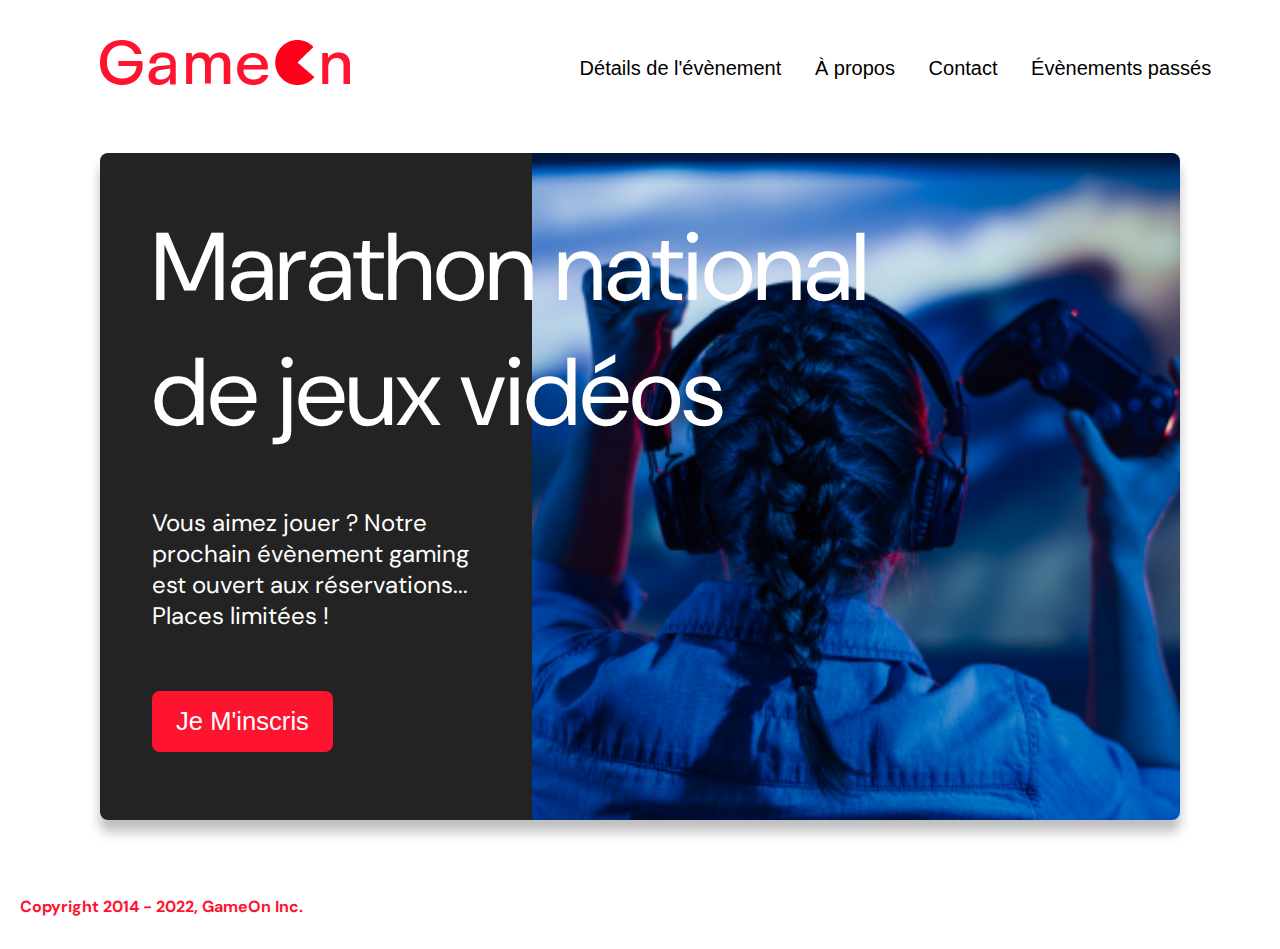
==== index.html @ e4d786b7 "ReadME Final" ====
<!DOCTYPE html>
<html lang="en">

<head>
  <meta charset="utf-8" />
  <title>Reservation</title>
  <meta name="viewport" content="width=device-width,initial-scale=1" />
  <link rel="stylesheet" href="./public/style.css" />
  <link rel="stylesheet" href="https://cdnjs.cloudflare.com/ajax/libs/font-awesome/4.7.0/css/font-awesome.min.css">
  <link href="https://fonts.googleapis.com/css?family=DM+Sans" rel="stylesheet" />
</head>

<body>
  <!-- NavBar -->
  <div class="topnav" id="myTopnav">
    <div class="header-logo">
      <img alt="logo" src="./assets/img/Logo.png" width="auto" height="auto" />
    </div>
    <div class="main-navbar">
      <a href="#" class="active"><span>Détails de l'évènement</span></a>
      <a href="#"><span>À propos</span></a>
      <a href="#"><span>Contact</span></a>
      <a href="#"><span>Évènements passés</span></a>
      <a href="javascript:void(0);" class="icon" onclick="editNav()">
        <i class="fa fa-bars"></i>
      </a>
    </div>
  </div>
  </div>

  <!-- Page Principale -->
  <main>
    <div class="hero-section">
      <div class="hero-content">
        <h1 class="hero-headline">
          Marathon national<br>de jeux vidéos</h1>
        <p class="hero-text">
          Vous aimez jouer ? Notre prochain évènement gaming est ouvert
          aux réservations... Places limitées !
        </p>
        <button class="btn-signup">Je M'inscris</button>
      </div>
      <div class="hero-img">
        <img src="./assets/img/bg_img.jpg" alt="vainqueur de jeux vidéo" />
      </div>
      <!-- bouton pour la version mobile -->
      <button class="btn-signup">Je M'inscris</button> 
    </div>
</main>
    <!-- Modale -->
    <aside class="bground">
      <div class="content">
        <span class="close"></span>
        <div class="modal-body">
          <form name="reserve" action="./index.html" method="get" >

            <!-- Infos User -->
            <div class="formData">
              <label for="first">Prénom</label><br>
              <input class="text-control" type="text" id="first" name="first" minlength="2" /><br>
            </div>
            <div class="formData">
              <label for="last">Nom</label><br>
              <input class="text-control" type="text" id="last" name="last" /><br>
            </div>
            <div class="formData">
              <label for="email">E-mail</label><br>
              <input class="text-control" type="email" id="email" name="email" /><br>
            </div>
            <div class="formData">
              <label for="birthdate">Date de naissance</label><br>
              <input class="text-control" type="date" id="birthdate" name="birthdate" /><br>
            </div>

            <!-- Infos Tournoi User -->
            <div class="formData">
              <label for="quantity">À combien de tournois GameOn avez-vous déjà participé ?</label><br>
              <input type="number" class="text-control" id="quantity" name="quantity" min="0" max="99">
            </div>
           
            <div class="formData">
                <label for="location">A quel tournoi souhaitez-vous participer cette année ?</label>
              <input class="checkbox-input" type="radio" id="location1" name="location" value="New York" />
              <label class="checkbox-label" for="location1">
                <span class="checkbox-icon"></span>
                New York</label>
              <input class="checkbox-input" type="radio" id="location2" name="location" value="San Francisco" />
              <label class="checkbox-label" for="location2">
                <span class="checkbox-icon"></span>
                San Francisco</label>
              <input class="checkbox-input" type="radio" id="location3" name="location" value="Seattle" />
              <label class="checkbox-label" for="location3">
                <span class="checkbox-icon"></span>
                Seattle</label>
              <input class="checkbox-input" type="radio" id="location4" name="location" value="Chicago" />
              <label class="checkbox-label" for="location4">
                <span class="checkbox-icon"></span>
                Chicago</label>
              <input class="checkbox-input" type="radio" id="location5" name="location" value="Boston" />
              <label class="checkbox-label" for="location5">
                <span class="checkbox-icon"></span>
                Boston</label>
              <input class="checkbox-input" type="radio" id="location6" name="location" value="Portland" />
              <label class="checkbox-label" for="location6">
                <span class="checkbox-icon"></span>
                Portland</label>
            </div>

            <!-- Conditions Générales -->
            <div class="formData">
                <input class="checkbox-input" type="checkbox" id="checkbox2" />
                <label class="checkbox2-label" for="checkbox2">
                  <span class="checkbox-icon"></span>
                  Je souhaite être prévenu des prochains évènements.
                </label>
                <br>
              <input class="checkbox-input" type="checkbox" id="checkbox1" />
              <label class="checkbox2-label" for="checkbox1" required>
                <span class="checkbox-icon"></span>
                J'ai lu et j'accepte les conditions d'utilisation.
              </label>
              <br>
            </div>
            <button class="btn-submit" type="submit">C'est parti</button>
          </form>
          
         <!-- Modale validé -->
          <div id="formValid">
            <div  class="modalValidForm">
              <h4 class="valid">Merci !</h4>
              <p>Votre réservation a été enregistrée.</p>
              <button class="btn-closeModal" >
                Fermer
              </button>
            </div>
          </div>

        </div>
      </div>
    </aside>

  <footer>
    <p class="copyrights">
      Copyright 2014 - 2022, GameOn Inc.
    </p>
  </footer>
</body>

</html>

<!-- Scripts -->
<script src="./assets/js/modal.js" defer></script>
---- public/style.css ----
@charset "UTF-8";
/* Général */
:root {
  --font-default: "DM Sans", Arial, Helvetica, sans-serif;
  --font-slab: var(--font-default);
  --modal-duration: 0.8s;
}

* {
  box-sizing: border-box;
  margin: 0;
  padding: 0;
}

/* Landing Page */
body {
  display: flex;
  flex-direction: column;
  font-family: var(--font-default);
  font-size: 1.125rem;
  max-width: 90rem;
}

.topnav {
  overflow: hidden;
  margin: 2.5rem 1.25rem 2.5rem 6.25rem;
}
.topnav a {
  float: left;
  display: block;
  color: #000000;
  text-align: center;
  padding: 0.75rem;
  margin: 0.3rem;
  text-decoration: none;
  font-size: 1.25rem;
  font-family: Roboto, sans-serif;
}
.topnav a:hover, .topnav a:focus {
  background-color: #fe142f;
  color: #ffffff;
  border-radius: 0.5rem;
  text-decoration: underline;
}
.topnav .icon {
  display: none;
  color: #fe142f;
}

.header-logo {
  float: left;
}

.main-navbar {
  float: right;
  margin: 0 2rem 0 0;
}

/* Main */
main {
  font-size: 1.5rem;
  font-weight: bolder;
  color: black;
  margin: 0 6.25rem;
  border-radius: 2rem;
  text-align: justify;
}

/* Section Principale */
.hero-section {
  border-radius: 0.5rem;
  overflow: hidden;
  box-shadow: 0 0.75rem 0.75rem 0 rgba(0, 0, 0, 0.25);
  margin: 1rem 0;
  display: flex;
  align-items: stretch;
}

.hero-content {
  padding: 3.25rem 2rem 4.25rem 3.25rem;
  background: #232323;
  color: #fff;
  position: relative;
  text-align: left;
  display: flex;
  flex-direction: column;
  align-items: start;
  width: 40%;
}
.hero-content::after {
  content: "";
  width: 100%;
  height: 100%;
  position: absolute;
  right: -80px;
  top: 0;
}

.hero-headline {
  font-size: 6rem;
  font-weight: normal;
  width: 300%;
}

.hero-text {
  font-weight: normal;
  margin-top: 3.25rem;
  padding: 0;
}

.hero-img {
  display: contents;
}
.hero-img img {
  width: 100%;
  object-fit: cover;
}

.bground {
  display: none;
  position: fixed;
  z-index: 10;
  left: 0;
  top: 0;
  height: 100%;
  width: 100%;
  overflow: auto;
  background-color: rgba(26, 39, 156, 0.4);
}

.content {
  margin: 7rem auto;
  width: 100%;
  max-width: 33.5rem;
  animation-name: modalopen;
  animation-duration: var(--modal-duration);
  background: #232323;
  border-radius: 10px;
  overflow: hidden;
  position: relative;
  color: #fff;
  padding: 1rem;
}

.modal-body {
  padding: 1.25rem 1.5rem;
}

label {
  font-family: var(--font-default);
  font-size: 0.875rem;
  font-weight: normal;
  display: inline-block;
  margin-bottom: 0.625rem;
  margin-top: 0.625rem;
}

input {
  padding: 0.5rem;
  border: 0.8px solid #ccc;
  outline: none;
  margin: 0;
  width: 100%;
  border-radius: 0.5rem;
  font-size: 1.25rem;
  height: 3rem;
}

.checkbox-label,
.checkbox2-label {
  position: relative;
  margin-left: 30px;
  font-weight: normal;
}
.checkbox-label .checkbox-icon, .checkbox-label .checkbox-icon,
.checkbox2-label .checkbox-icon,
.checkbox2-label .checkbox-icon {
  display: block;
  width: 20px;
  height: 20px;
  border: 2px solid #279e7a;
  border-radius: 50%;
  text-indent: 29px;
  white-space: nowrap;
  position: absolute;
  left: -30px;
  top: -1px;
  transition: 0.3s;
}
.checkbox-label .checkbox-icon::after, .checkbox-label .checkbox-icon::after, .checkbox-label .checkbox-icon::after, .checkbox-label .checkbox-icon::after,
.checkbox2-label .checkbox-icon::after,
.checkbox2-label .checkbox-icon::after,
.checkbox2-label .checkbox-icon::after,
.checkbox2-label .checkbox-icon::after {
  content: "";
  width: 13px;
  height: 13px;
  background-color: #279e7a;
  border-radius: 50%;
  text-indent: 29px;
  white-space: nowrap;
  position: absolute;
  left: 50%;
  top: 50%;
  transform: translate(-50%, -50%);
  transition: 0.3s;
  opacity: 0;
}

.checkbox2-label .checkbox-icon {
  border-radius: 4px;
  border: 0;
  background: #c4c4c4;
}
.checkbox2-label .checkbox-icon::after {
  width: 7px;
  height: 4px;
  border-radius: 2px;
  background: transparent;
  border: 2px solid transparent;
  border-bottom-color: #fff;
  border-left-color: #fff;
  transform: rotate(-55deg);
  left: 21%;
  top: 19%;
}

.checkbox-input:checked + .checkbox-label .checkbox-icon::after,
.checkbox-input:checked + .checkbox2-label .checkbox-icon::after {
  opacity: 1;
}

.checkbox-input:checked + .checkbox2-label .checkbox-icon {
  background: #279e7a;
}

.checkbox-input {
  display: none;
}

.btn-submit {
  margin: 1rem auto;
}

#formValid {
  display: none;
}

.modalValidForm {
  position: relative;
  position: absolute;
  display: flex;
  flex-direction: column;
  justify-content: center;
  align-items: center;
  z-index: 4;
  left: 0;
  top: 0;
  height: 100%;
  width: 100%;
  overflow: auto;
  background-color: rgb(0, 0, 0);
}
.modalValidForm h4, .modalValidForm p {
  text-align: center;
  font-size: xxx-large;
}

.btn-submit,
.btn-signup,
.btn-closeModal {
  background: #fe142f;
  display: block;
  border-radius: 0.5rem;
  font-size: 1rem;
  padding: 0.75rem 5.25rem;
  color: #fff;
  cursor: pointer;
  border: 0;
  outline: 0;
}
.btn-submit:hover,
.btn-signup:hover,
.btn-closeModal:hover {
  background: #3876ac;
}

.btn-signup {
  outline: none;
  font-size: 1.6rem;
  padding: 1rem 1.5rem;
  margin: 0;
  margin-top: 3.75rem;
  z-index: 1;
}

.btn-closeModal {
  position: absolute;
  bottom: 5rem;
}

.hero-section > .btn-signup {
  display: none;
}

.formData[data-error]::after {
  content: attr(data-error);
  font-size: 1rem;
  color: #e54858;
  display: block;
  margin-top: 0.5rem;
  margin-bottom: 0.5rem;
  text-align: left;
  opacity: 0;
  transition: 0.3s;
}

.formData[data-error-visible=true]::after {
  opacity: 1;
}

.formData[data-error-visible=true] .text-control {
  border: 0.25rem solid #e54858;
}

.close {
  position: absolute;
  right: 1rem;
  top: 1rem;
  width: 2rem;
  height: 2rem;
  opacity: 1;
  cursor: pointer;
  transform: scale(0.7);
}
.close::before, .close::after {
  position: absolute;
  left: 1rem;
  content: " ";
  height: 2rem;
  width: 0.25rem;
  background-color: #fff;
}
.close::before {
  transform: rotate(45deg);
}
.close::after {
  transform: rotate(-45deg);
}

/* Footer */
footer {
  font-family: var(--font-slab);
  margin: 0 1.25rem;
}

.copyrights {
  color: #fe142f;
  padding: 0;
  font-size: 1rem;
  margin: 3.75rem 0 2rem;
  font-weight: bolder;
}

@keyframes modalopen {
  from {
    opacity: 0;
    transform: translateY(-150px);
  }
  to {
    opacity: 1;
  }
}
@media screen and (max-width: 768px) {
  .topnav {
    margin: 2.5rem 1.25rem 2.5rem 2rem;
  }
  .topnav a {
    display: none;
  }
  .topnav a.icon {
    float: right;
    display: block;
  }
  .topnav.responsive {
    position: relative;
  }
  .topnav.responsive .icon {
    position: absolute;
    right: 0;
    top: 0;
  }
  .topnav.responsive a {
    float: none;
    display: block;
    text-align: left;
  }
  main {
    margin: 0 2rem;
  }
  .hero-section {
    display: flex;
    flex-direction: column;
    box-shadow: none;
  }
  .hero-section > .btn-signup {
    display: block;
    margin: 32px auto 10px;
    padding: 12px 35px;
  }
  .hero-content {
    background: #fff;
    color: #000;
    width: 100%;
    padding: 3.25rem 0;
  }
  .hero-content::after {
    content: unset;
  }
  .hero-content .btn-signup {
    display: none;
  }
  .hero-headline {
    font-size: 4rem;
    white-space: normal;
    width: 100%;
  }
  .hero-text {
    width: 100%;
    margin-top: 20px;
    font-size: 1.5rem;
  }
  .hero-img img {
    border-radius: 10px;
    margin-top: 20px;
  }
  .copyrights {
    margin-top: 10px;
    text-align: center;
  }
}
@media screen and (max-width: 390px) {
  .header-logo {
    margin-top: 0.7rem;
    margin-left: 0.7rem;
  }
  .header-logo img {
    max-height: 1.5rem;
  }
  .hero-headline {
    font-size: 2.1rem;
  }
  .hero-text {
    word-wrap: break-word;
    font-size: 1rem;
  }
  .copyrights {
    margin-top: 0px;
    text-align: center;
    font-size: 0.9rem;
  }
}/*# sourceMappingURL=style.css.map */
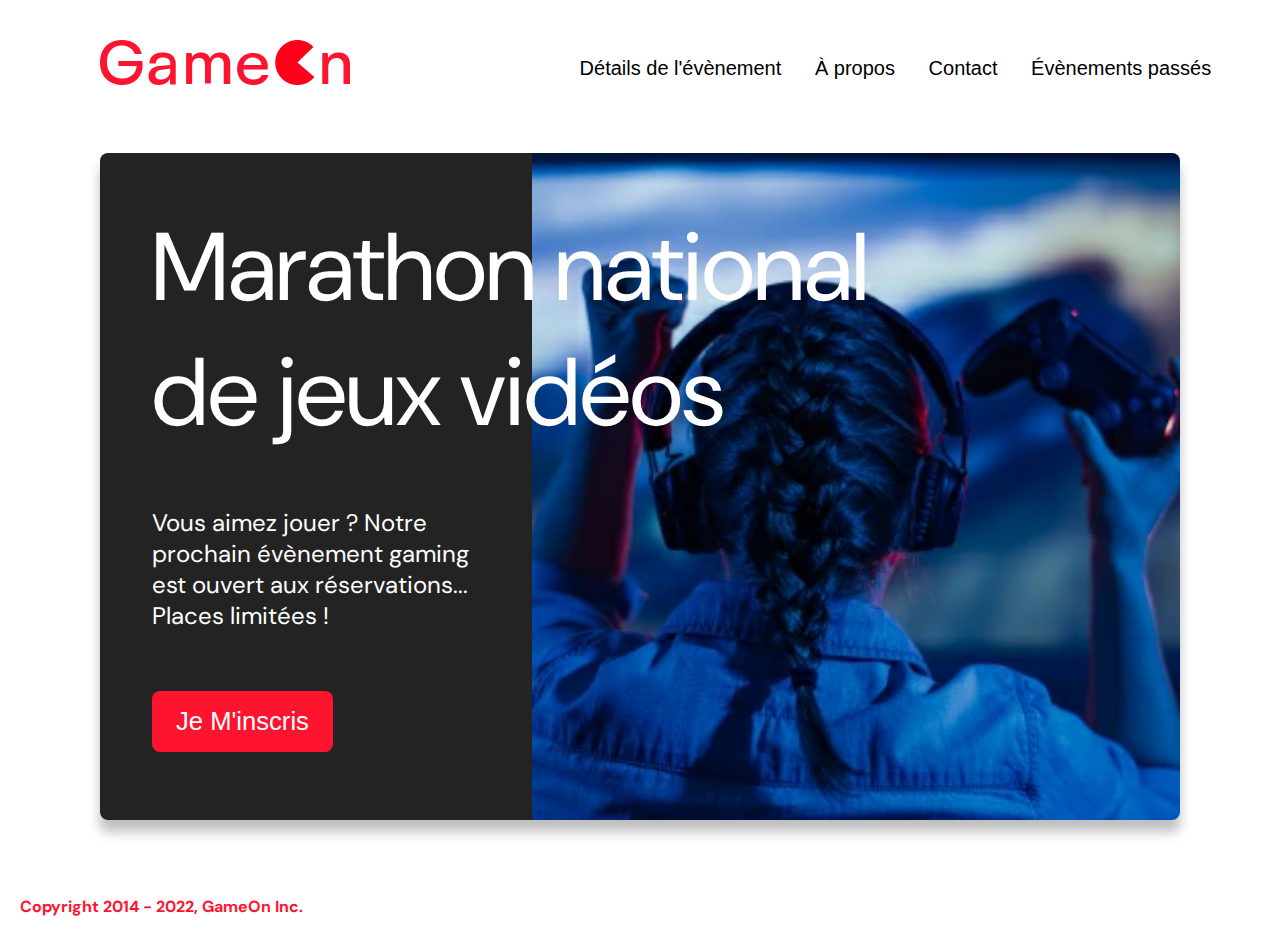
==== commit ff88ea8f: "Ajout des meta tags pour le SEO" ====
--- a/index.html
+++ b/index.html
@@ -1,75 +1,90 @@
 <!DOCTYPE html>
-<html lang="en">
+<html lang="fr">
+  <head>
+    <meta charset="utf-8">
+    <!-- HTML Meta Tags -->
+    <title>Reservation</title>
+    <meta name="viewport" content="width=device-width,initial-scale=1">
+    <meta name="description" content="Marathon national de jeux vidéos">
 
-<head>
-  <meta charset="utf-8" />
-  <title>Reservation</title>
-  <meta name="viewport" content="width=device-width,initial-scale=1" />
-  <link rel="stylesheet" href="./public/style.css" />
-  <link rel="stylesheet" href="https://cdnjs.cloudflare.com/ajax/libs/font-awesome/4.7.0/css/font-awesome.min.css">
-  <link href="https://fonts.googleapis.com/css?family=DM+Sans" rel="stylesheet" />
-</head>
+    <!-- Facebook Meta Tags -->
+    <meta property="og:url" content="https://erik-42.github.io/openclassroom-gameon">
+    <meta property="og:type" content="website">
+    <meta property="og:title" content="Reservation">
+    <meta property="og:description" content="">
+    <meta property="og:image" content="">
 
-<body>
-  <!-- NavBar -->
-  <div class="topnav" id="myTopnav">
-    <div class="header-logo">
-      <img alt="logo" src="./assets/img/Logo.png" width="auto" height="auto" />
+    <!-- Twitter Meta Tags -->
+    <meta name="twitter:card" content="summary_large_image">
+    <meta property="twitter:domain" content="erik-42.github.io">
+    <meta property="twitter:url" content="https://erik-42.github.io/openclassroom-gameon">
+    <meta name="twitter:title" content="Reservation">
+    <meta name="twitter:description" content="">
+    <meta name="twitter:image" content="">
+
+    <!-- Meta Tags Generated via https://www.opengraph.xyz -->
+    
+    <link rel="stylesheet" href="./public/style.css">
+    <link rel="stylesheet" href="https://cdnjs.cloudflare.com/ajax/libs/font-awesome/4.7.0/css/font-awesome.min.css">
+    <link href="https://fonts.googleapis.com/css?family=DM+Sans" rel="stylesheet">
+    
+    <script src="./assets/js/modal.js" defer></script>
+  </head>
+
+  <body>
+    <!-- NavBar -->
+    <div class="topnav" id="myTopnav">
+      <div class="header-logo">
+        <img alt="logo" src="./assets/img/Logo.png">
+      </div>
+      <div class="main-navbar">
+        <a href="#" class="active"><span>Détails de l'évènement</span></a>
+        <a href="#"><span>À propos</span></a>
+        <a href="#"><span>Contact</span></a>
+        <a href="#"><span>Évènements passés</span></a>
+        <a href="javascript:void(0);" class="icon" onclick="editNav()">
+          <i class="fa fa-bars"></i>
+        </a>
+      </div>
     </div>
-    <div class="main-navbar">
-      <a href="#" class="active"><span>Détails de l'évènement</span></a>
-      <a href="#"><span>À propos</span></a>
-      <a href="#"><span>Contact</span></a>
-      <a href="#"><span>Évènements passés</span></a>
-      <a href="javascript:void(0);" class="icon" onclick="editNav()">
-        <i class="fa fa-bars"></i>
-      </a>
-    </div>
-  </div>
-  </div>
 
-  <!-- Page Principale -->
-  <main>
-    <div class="hero-section">
-      <div class="hero-content">
-        <h1 class="hero-headline">
-          Marathon national<br>de jeux vidéos</h1>
-        <p class="hero-text">
-          Vous aimez jouer ? Notre prochain évènement gaming est ouvert
-          aux réservations... Places limitées !
-        </p>
+    <!-- Page Principale -->
+    <main>
+      <div class="hero-section">
+        <div class="hero-content">
+          <h1 class="hero-headline">Marathon national<br>de jeux vidéos</h1>
+          <p class="hero-text">
+            Vous aimez jouer ? Notre prochain évènement gaming est ouvert aux
+            réservations... Places limitées !
+          </p>
+          <button class="btn-signup">Je M'inscris</button>
+        </div>
+        <div class="hero-img">
+          <img src="./assets/img/bg_img.webp" alt="vainqueur de jeux vidéo">
+        </div>
+        <!-- bouton pour la version mobile -->
         <button class="btn-signup">Je M'inscris</button>
       </div>
-      <div class="hero-img">
-        <img src="./assets/img/bg_img.jpg" alt="vainqueur de jeux vidéo" />
-      </div>
-      <!-- bouton pour la version mobile -->
-      <button class="btn-signup">Je M'inscris</button> 
-    </div>
-</main>
+    </main>
     <!-- Modale -->
     <aside class="bground">
       <div class="content">
         <span class="close"></span>
         <div class="modal-body">
-          <form name="reserve" action="./index.html" method="get" >
-
+          <form name="reserve" action="./index.html" method="get">
             <!-- Infos User -->
             <div class="formData">
               <label for="first">Prénom</label><br>
-              <input class="text-control" type="text" id="first" name="first" minlength="2" /><br>
-            </div>
+              <input class="text-control" type="text" id="first" name="first" minlength="2"><br></div>
             <div class="formData">
               <label for="last">Nom</label><br>
-              <input class="text-control" type="text" id="last" name="last" /><br>
-            </div>
+              <input class="text-control" type="text" id="last" name="last"><br></div>
             <div class="formData">
               <label for="email">E-mail</label><br>
-              <input class="text-control" type="email" id="email" name="email" /><br>
-            </div>
+              <input class="text-control" type="email" id="email" name="email"><br></div>
             <div class="formData">
               <label for="birthdate">Date de naissance</label><br>
-              <input class="text-control" type="date" id="birthdate" name="birthdate" /><br>
+              <input class="text-control" type="date" id="birthdate" name="birthdate"><br>
             </div>
 
             <!-- Infos Tournoi User -->
@@ -77,45 +92,33 @@
               <label for="quantity">À combien de tournois GameOn avez-vous déjà participé ?</label><br>
               <input type="number" class="text-control" id="quantity" name="quantity" min="0" max="99">
             </div>
-           
+
             <div class="formData">
-                <label for="location">A quel tournoi souhaitez-vous participer cette année ?</label>
-              <input class="checkbox-input" type="radio" id="location1" name="location" value="New York" />
-              <label class="checkbox-label" for="location1">
-                <span class="checkbox-icon"></span>
-                New York</label>
-              <input class="checkbox-input" type="radio" id="location2" name="location" value="San Francisco" />
-              <label class="checkbox-label" for="location2">
-                <span class="checkbox-icon"></span>
-                San Francisco</label>
-              <input class="checkbox-input" type="radio" id="location3" name="location" value="Seattle" />
-              <label class="checkbox-label" for="location3">
-                <span class="checkbox-icon"></span>
-                Seattle</label>
-              <input class="checkbox-input" type="radio" id="location4" name="location" value="Chicago" />
-              <label class="checkbox-label" for="location4">
-                <span class="checkbox-icon"></span>
-                Chicago</label>
-              <input class="checkbox-input" type="radio" id="location5" name="location" value="Boston" />
-              <label class="checkbox-label" for="location5">
-                <span class="checkbox-icon"></span>
-                Boston</label>
-              <input class="checkbox-input" type="radio" id="location6" name="location" value="Portland" />
-              <label class="checkbox-label" for="location6">
-                <span class="checkbox-icon"></span>
-                Portland</label>
+              <label>A quel tournoi souhaitez-vous participer cette année ?</label>
+              <input class="checkbox-input" type="radio" id="location1" name="location" value="New York">
+              <label class="checkbox-label" for="location1"><span class="checkbox-icon"></span>New York</label>
+              <input class="checkbox-input" type="radio" id="location2" name="location" value="San Francisco">
+              <label class="checkbox-label" for="location2"><span class="checkbox-icon"></span>San Francisco</label>
+              <input class="checkbox-input" type="radio" id="location3" name="location" value="Seattle">
+              <label class="checkbox-label" for="location3"><span class="checkbox-icon"></span>Seattle</label>
+              <input class="checkbox-input" type="radio" id="location4" name="location" value="Chicago">
+              <label class="checkbox-label" for="location4"><span class="checkbox-icon"></span>Chicago</label>
+              <input class="checkbox-input" type="radio" id="location5" name="location" value="Boston">
+              <label class="checkbox-label" for="location5"><span class="checkbox-icon"></span>Boston</label>
+              <input class="checkbox-input" type="radio" id="location6" name="location" value="Portland">
+              <label class="checkbox-label" for="location6"><span class="checkbox-icon"></span>Portland</label>
             </div>
 
             <!-- Conditions Générales -->
             <div class="formData">
-                <input class="checkbox-input" type="checkbox" id="checkbox2" />
-                <label class="checkbox2-label" for="checkbox2">
-                  <span class="checkbox-icon"></span>
-                  Je souhaite être prévenu des prochains évènements.
-                </label>
-                <br>
-              <input class="checkbox-input" type="checkbox" id="checkbox1" />
-              <label class="checkbox2-label" for="checkbox1" required>
+              <input class="checkbox-input" type="checkbox" id="checkbox2">
+              <label class="checkbox2-label" for="checkbox2">
+                <span class="checkbox-icon"></span>
+                Je souhaite être prévenu des prochains évènements.
+              </label>
+              <br>
+              <input class="checkbox-input" type="checkbox" id="checkbox1">
+              <label class="checkbox2-label" for="checkbox1">
                 <span class="checkbox-icon"></span>
                 J'ai lu et j'accepte les conditions d'utilisation.
               </label>
@@ -123,30 +126,31 @@
             </div>
             <button class="btn-submit" type="submit">C'est parti</button>
           </form>
-          
-         <!-- Modale validé -->
+
+          <!-- Modale validé -->
           <div id="formValid">
-            <div  class="modalValidForm">
+            <div class="modalValidForm">
               <h4 class="valid">Merci !</h4>
               <p>Votre réservation a été enregistrée.</p>
-              <button class="btn-closeModal" >
-                Fermer
-              </button>
+              <button class="btn-closeModal">Fermer</button>
             </div>
           </div>
-
         </div>
       </div>
     </aside>
 
-  <footer>
-    <p class="copyrights">
-      Copyright 2014 - 2022, GameOn Inc.
-    </p>
-  </footer>
-</body>
-
+    <footer>
+      <p class="copyrights">Copyright 2014 - 2022, GameOn Inc.</p>
+      <!-- <p>
+        <a href="https://jigsaw.w3.org/css-validator/check/referer">
+          <img
+            style="border: 0; width: 88px; height: 31px"
+            src="https://jigsaw.w3.org/css-validator/images/vcss"
+            alt="CSS Valide !"
+          />
+        </a>
+      </p> -->
+    </footer>
+  </body>
+ 
 </html>
-
-<!-- Scripts -->
-<script src="./assets/js/modal.js" defer></script>